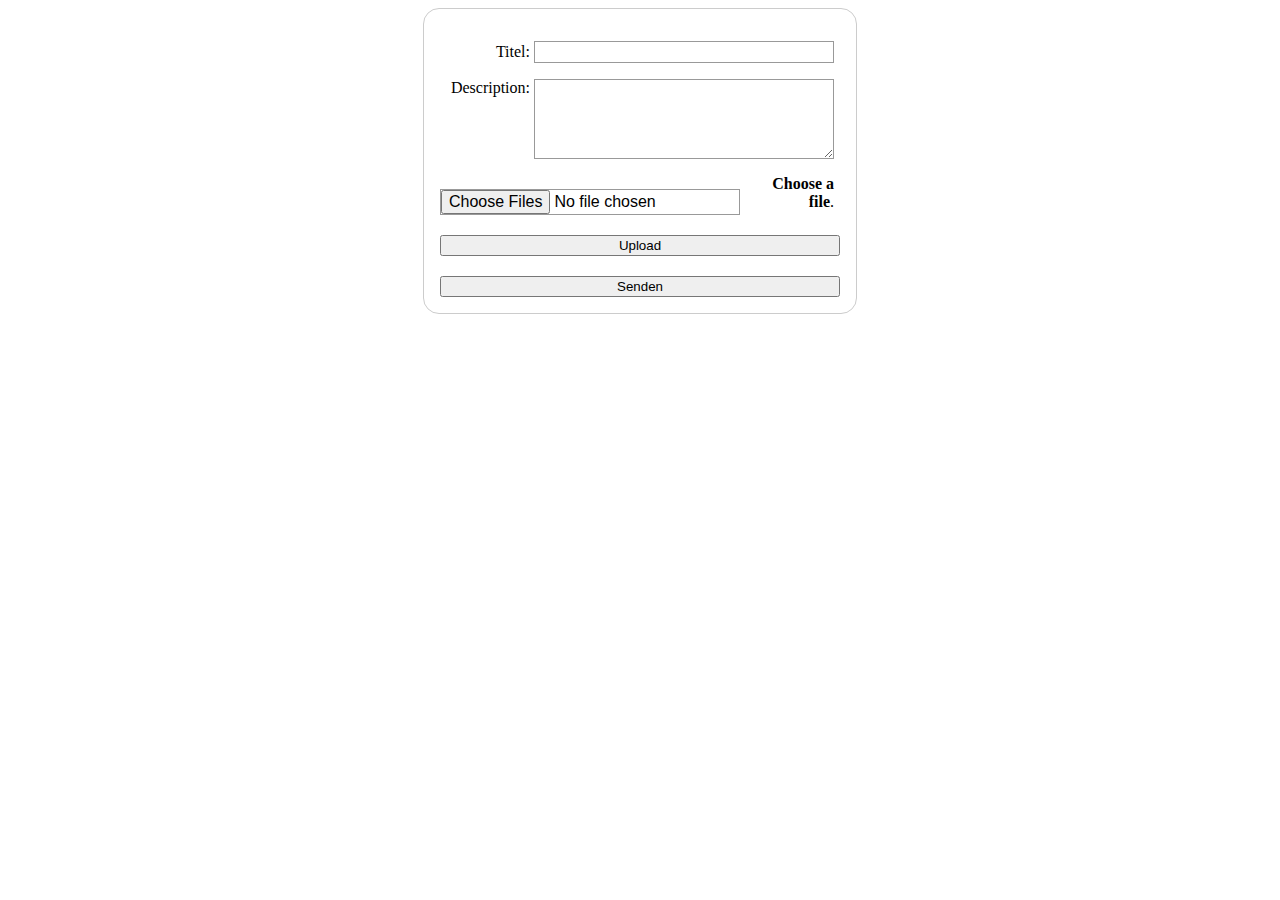
==== webseite/index.html @ 71de5696 "Beginning Website" ====
<!doctype html>

<html lang="en">
<head>
  <meta charset="utf-8">

  <title>PicHub</title>
  <meta name="description" content="PicHub">
  <meta name="author" content="SitePoint">

  <link rel="stylesheet" href="css/main.css">
</head>

<body>
  <script src="js/scripts.js"></script>
  <header></header>
  <section>
  <form method="post" action="file:///C:/Users/timon.nobelen/Desktop/webseite/postetdata.html">
	<div>
		<label for="titel">Titel:</label>
		<input id="titel" type="text">
	</div>
	<div>
        <label for="description">Description:</label>
        <textarea id="description"></textarea>
    </div>
	<div class="box__input">
		<input class="box__file" type="file" name="files[]" id="file" data-multiple-caption="{count} files selected" multiple />
		<label for="file"><strong>Choose a file</strong><span class="box__dragndrop"> or drag it here</span>.</label>
		<button class="box__button" type="submit">Upload</button>
	</div>
	<div class="box__uploading">Uploading&hellip;</div>
	<div class="box__success">Done!</div>
	<div class="box__error">Error! <span></span>.</div>
	<!-- <div> -->
		<!-- <label for="image">Image:</label> -->
		<!-- <input id="image" enctype=�multipart/form-data� type="file"></input> -->
	<!-- </div> -->
	
	<button type="submit">Senden</button>
  </form>
  </section>
</body>
</html>
---- webseite/css/main.css ----
form {
  margin: 0 auto;
  width: 400px;
  padding: 1em;
  border: 1px solid #CCC;
  border-radius: 1em;
}

form div {
  margin-top: 1em;
}

label {
  display: inline-block;
  width: 90px;
  text-align: right;
}

input, textarea {
  font: 1em sans-serif;
  width: 300px;
  box-sizing: border-box;
  border: 1px solid #999;
}

input:focus, textarea:focus {
  border-color: #000;
}

textarea {
  vertical-align: top;
  height: 5em;
}

input[type="submit"] {
  padding-left: 90px;
  margin-left: .5em;
}
button{
	width: 100%;
	margin-top: 20px;
}

/* drag and Drop */

.box__dragndrop, .box__uploading, .box__success, .box__error {
  display: none;
}
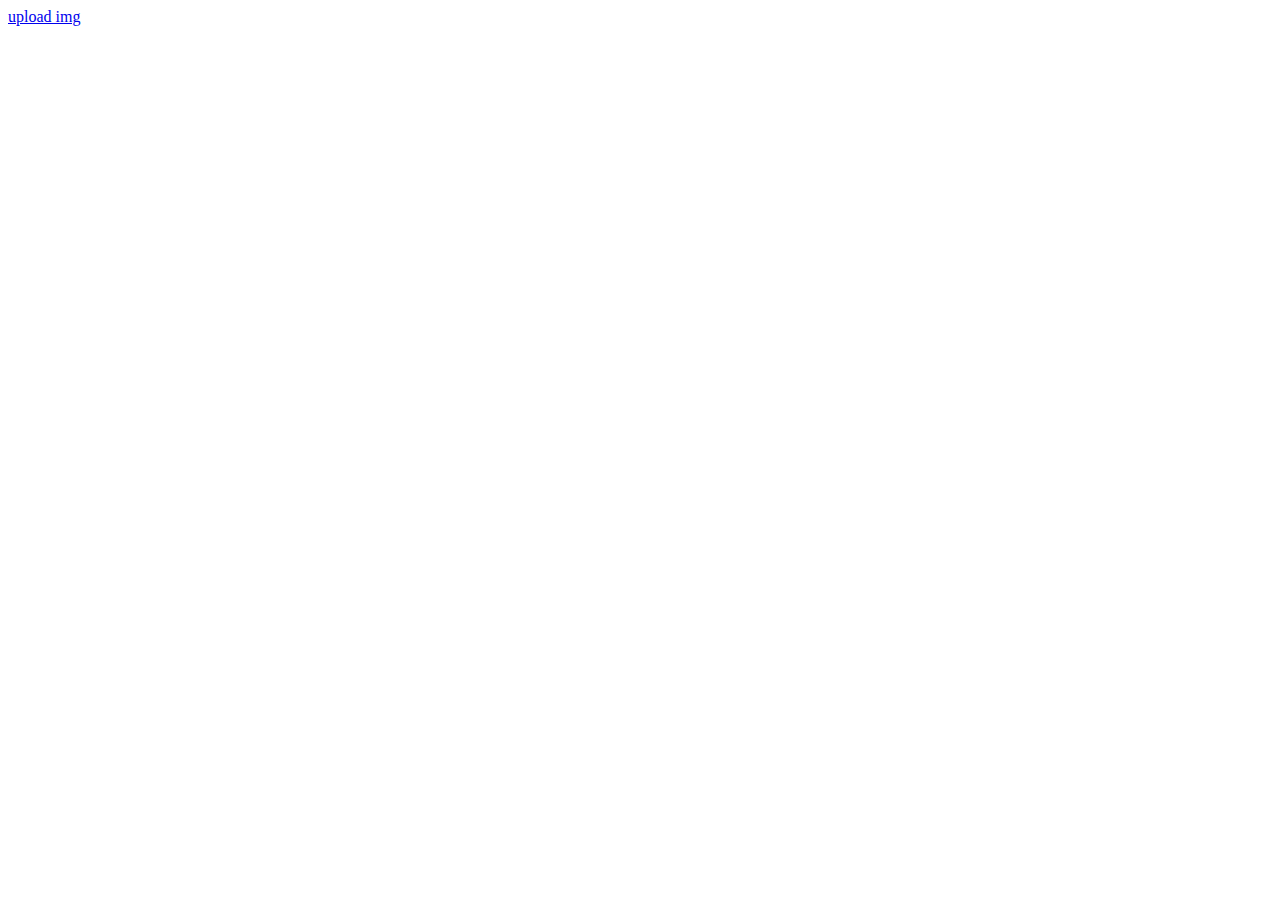
==== commit af4fd03b: "..." ====
--- a/webseite/index.html
+++ b/webseite/index.html
@@ -13,32 +13,11 @@
 
 <body>
   <script src="js/scripts.js"></script>
-  <header></header>
+  <header>
+  
+  </header>
   <section>
-  <form method="post" action="file:///C:/Users/timon.nobelen/Desktop/webseite/postetdata.html">
-	<div>
-		<label for="titel">Titel:</label>
-		<input id="titel" type="text">
-	</div>
-	<div>
-        <label for="description">Description:</label>
-        <textarea id="description"></textarea>
-    </div>
-	<div class="box__input">
-		<input class="box__file" type="file" name="files[]" id="file" data-multiple-caption="{count} files selected" multiple />
-		<label for="file"><strong>Choose a file</strong><span class="box__dragndrop"> or drag it here</span>.</label>
-		<button class="box__button" type="submit">Upload</button>
-	</div>
-	<div class="box__uploading">Uploading&hellip;</div>
-	<div class="box__success">Done!</div>
-	<div class="box__error">Error! <span></span>.</div>
-	<!-- <div> -->
-		<!-- <label for="image">Image:</label> -->
-		<!-- <input id="image" enctype=�multipart/form-data� type="file"></input> -->
-	<!-- </div> -->
-	
-	<button type="submit">Senden</button>
-  </form>
+  <a href="upload.html">upload img</a>
   </section>
 </body>
 </html>--- a/webseite/css/main.css
+++ b/webseite/css/main.css
@@ -40,9 +40,6 @@
 	width: 100%;
 	margin-top: 20px;
 }
-
-/* drag and Drop */
-
-.box__dragndrop, .box__uploading, .box__success, .box__error {
-  display: none;
+.specificUser{
+	display: none;
 }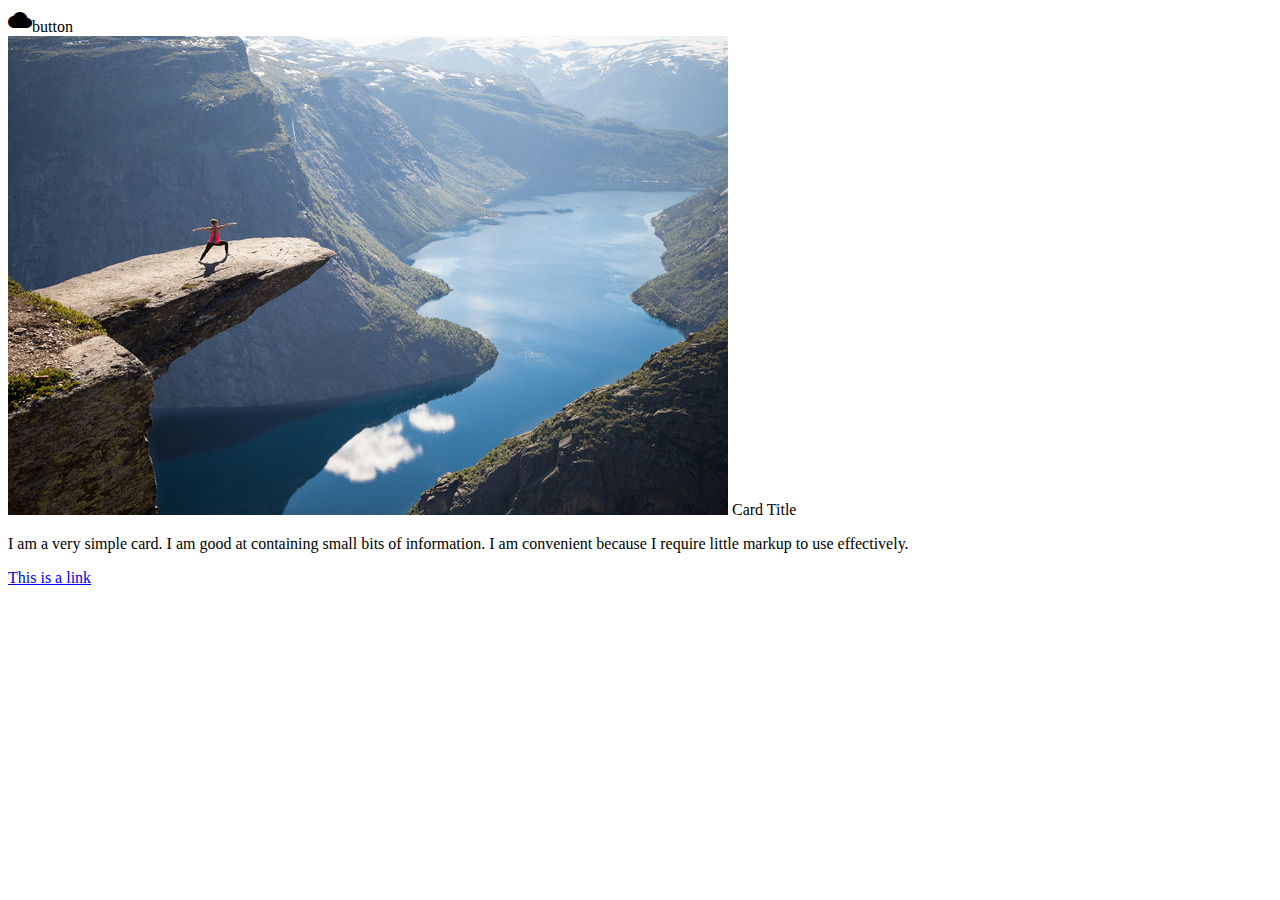
==== commit d022b0ed: "Landinpage finish" ====
--- a/webseite/index.html
+++ b/webseite/index.html
@@ -1,8 +1,13 @@
 <!doctype html>
 
 <html lang="en">
+
 <head>
   <meta charset="utf-8">
+ <!-- Materialdesigne -->
+  <link href="https://fonts.googleapis.com/icon?family=Material+Icons" rel="stylesheet">
+  <link type="text/css" rel="stylesheet" href="..//node_modules/materialize-css/dist/css/materialize.min.css" media="screen,projection" />
+  <meta name="viewport" content="width=device-width, initial-scale=1.0" />
 
   <title>PicHub</title>
   <meta name="description" content="PicHub">
@@ -14,10 +19,30 @@
 <body>
   <script src="js/scripts.js"></script>
   <header>
-  
+
   </header>
   <section>
-  <a href="upload.html">upload img</a>
+    <a class="waves-effect waves-light btn"><i class="material-icons right" href="upload.html">cloud</i>button</a>
+  </section>
+  <section>
+      <div class="row">
+          <div class="col s12 m7">
+            <div class="card">
+              <div class="card-image">
+                <img src="img/55ef245614000077002e5179.jpeg">
+                <span class="card-title">Card Title</span>
+              </div>
+              <div class="card-content">
+                <p>I am a very simple card. I am good at containing small bits of information.
+                I am convenient because I require little markup to use effectively.</p>
+              </div>
+              <div class="card-action">
+                <a href="#">This is a link</a>
+              </div>
+            </div>
+          </div>
+        </div>
   </section>
 </body>
+
 </html>--- a/webseite/css/main.css
+++ b/webseite/css/main.css
@@ -1,45 +1,7 @@
-form {
-  margin: 0 auto;
-  width: 400px;
-  padding: 1em;
-  border: 1px solid #CCC;
-  border-radius: 1em;
-}
-
-form div {
-  margin-top: 1em;
-}
-
-label {
-  display: inline-block;
-  width: 90px;
-  text-align: right;
-}
-
-input, textarea {
-  font: 1em sans-serif;
-  width: 300px;
-  box-sizing: border-box;
-  border: 1px solid #999;
-}
-
-input:focus, textarea:focus {
-  border-color: #000;
-}
-
-textarea {
-  vertical-align: top;
-  height: 5em;
-}
-
-input[type="submit"] {
-  padding-left: 90px;
-  margin-left: .5em;
-}
-button{
-	width: 100%;
-	margin-top: 20px;
-}
 .specificUser{
 	display: none;
+}
+form{
+    width: 300px;
+    height: 250px;
 }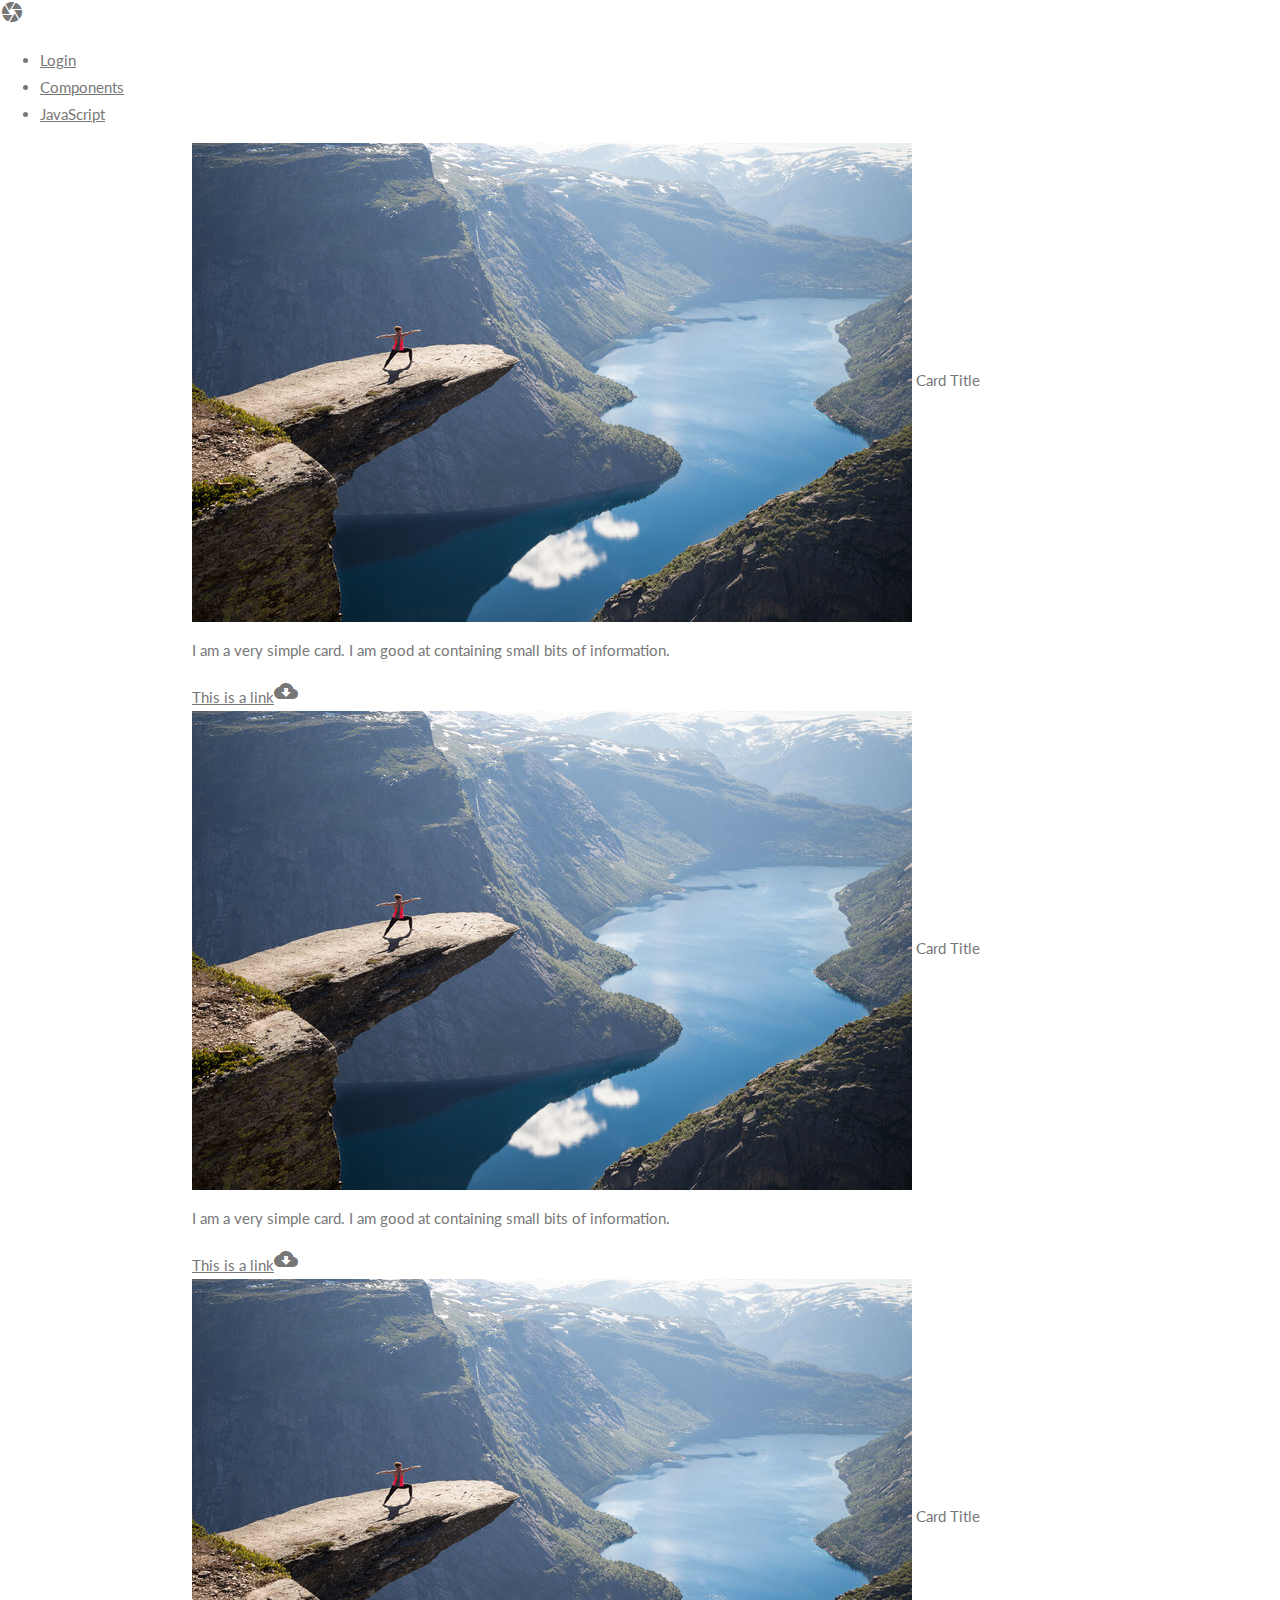
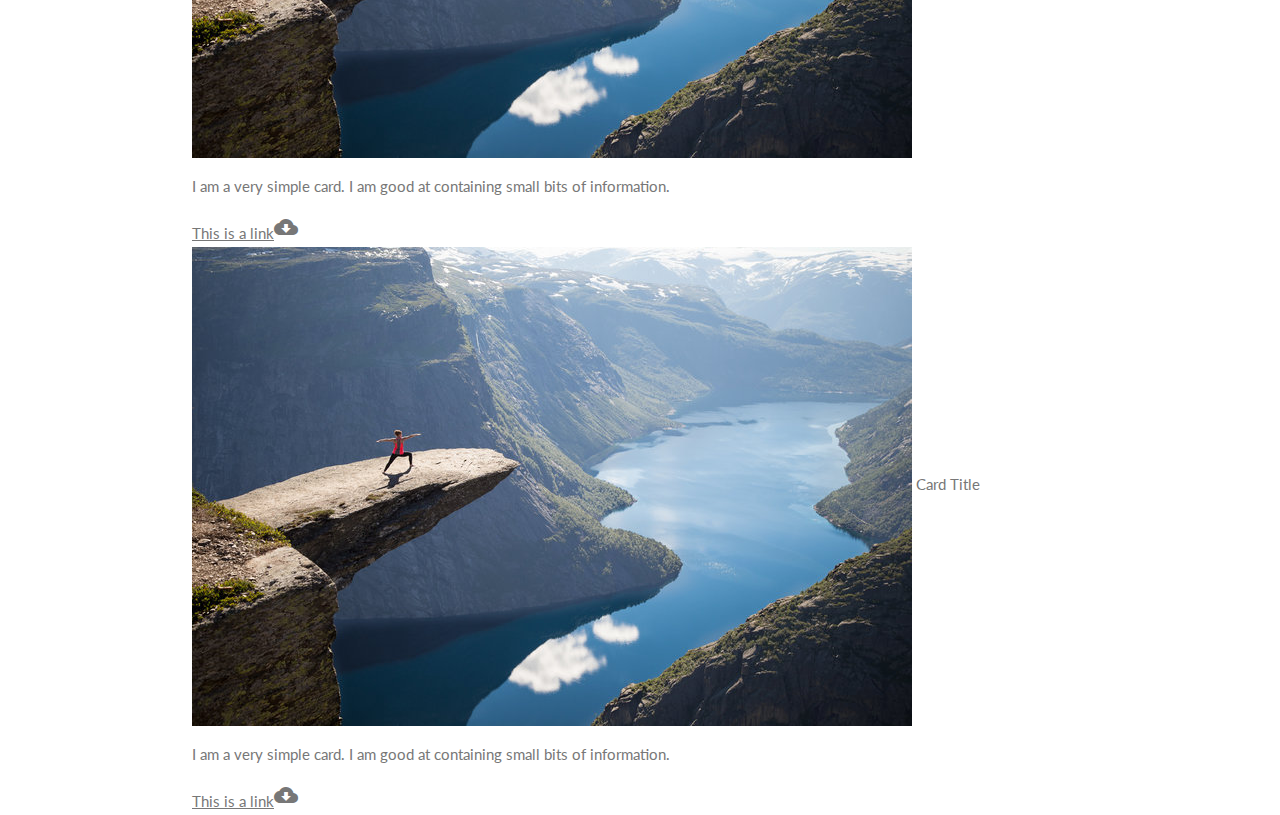
==== commit 4a4d9d28: "cards" ====
--- a/webseite/index.html
+++ b/webseite/index.html
@@ -3,45 +3,95 @@
 <html lang="en">
 
 <head>
-  <meta charset="utf-8">
- <!-- Materialdesigne -->
+  <title>PicHub</title>
+  <meta charset="UTF-8">
+  <meta name="viewport" content="width=device-width, initial-scale=1">
+  <link rel="stylesheet" href="https://www.w3schools.com/w3css/4/w3.css">
+  <link rel="stylesheet" href="https://fonts.googleapis.com/css?family=Lato">
+  <link rel="stylesheet" href="https://cdnjs.cloudflare.com/ajax/libs/font-awesome/4.7.0/css/font-awesome.min.css">
+  <link rel="stylesheet" href="css/main.css">
+
   <link href="https://fonts.googleapis.com/icon?family=Material+Icons" rel="stylesheet">
-  <link type="text/css" rel="stylesheet" href="..//node_modules/materialize-css/dist/css/materialize.min.css" media="screen,projection" />
+  <link type="text/css" rel="stylesheet" href="..//node_modules/materialize-css/dist/css/materialize.min.css" media="screen,projection"
+  />
   <meta name="viewport" content="width=device-width, initial-scale=1.0" />
-
-  <title>PicHub</title>
-  <meta name="description" content="PicHub">
-  <meta name="author" content="SitePoint">
-
-  <link rel="stylesheet" href="css/main.css">
 </head>
 
-<body>
-  <script src="js/scripts.js"></script>
+<body class="grey lighten-2">
   <header>
-
+    <nav>
+      <div class="nav-wrapper grey darken-2">
+        <a href="#" class="brand-logo"><i class="material-icons">camera</i></a>
+        <ul id="nav-mobile" class="right hide-on-med-and-down">
+          <li><a href="sass.html">Login</a></li>
+          <li><a href="badges.html">Components</a></li>
+          <li><a href="collapsible.html">JavaScript</a></li>
+        </ul>
+      </div>
+    </nav>
   </header>
-  <section>
+  <!-- <section>
     <a class="waves-effect waves-light btn"><i class="material-icons right" href="upload.html">cloud</i>button</a>
-  </section>
-  <section>
-      <div class="row">
-          <div class="col s12 m7">
-            <div class="card">
-              <div class="card-image">
-                <img src="img/55ef245614000077002e5179.jpeg">
-                <span class="card-title">Card Title</span>
-              </div>
-              <div class="card-content">
-                <p>I am a very simple card. I am good at containing small bits of information.
-                I am convenient because I require little markup to use effectively.</p>
-              </div>
-              <div class="card-action">
-                <a href="#">This is a link</a>
-              </div>
+  </section> -->
+  <section class="CardSection">
+    <div class="row">
+      <div class="col s3">
+        <div class="card">
+          <div class="card-image">
+            <img src="img/55ef245614000077002e5179.jpeg">
+            <span class="card-title">Card Title</span>
+          </div>
+          <div class="card-content">
+            <p>I am a very simple card. I am good at containing small bits of information.</p>
+          </div>
+          <div class="card-action">
+            <a href="#">This is a link</a><i class="material-icons right">cloud_download</i>
+          </div>
+        </div>
+      </div>
+      <div class="col s3">
+        <div class="card">
+          <div class="card-image">
+            <img src="img/55ef245614000077002e5179.jpeg">
+            <span class="card-title">Card Title</span>
+          </div>
+          <div class="card-content">
+            <p>I am a very simple card. I am good at containing small bits of information. </p>
+          </div>
+          <div class="card-action">
+            <a href="#">This is a link</a><i class="material-icons right">cloud_download</i>
+          </div>
+        </div>
+      </div>
+      <div class="col s3">
+        <div class="card">
+          <div class="card-image">
+            <img src="img/55ef245614000077002e5179.jpeg">
+            <span class="card-title">Card Title</span>
+          </div>
+          <div class="card-content">
+            <p>I am a very simple card. I am good at containing small bits of information.</p>
+          </div>
+          <div class="card-action">
+            <a href="#">This is a link</a><i class="material-icons right">cloud_download</i>
+          </div>
+        </div>
+      </div>
+      <div class="col s3">
+          <div class="card">
+            <div class="card-image">
+              <img src="img/55ef245614000077002e5179.jpeg">
+              <span class="card-title">Card Title</span>
+            </div>
+            <div class="card-content">
+              <p>I am a very simple card. I am good at containing small bits of information.</p>
+            </div>
+            <div class="card-action">
+              <a href="#">This is a link</a><i class="material-icons right">cloud_download</i>
             </div>
           </div>
         </div>
+    </div>
   </section>
 </body>
 
--- a/webseite/css/main.css
+++ b/webseite/css/main.css
@@ -1,7 +1,41 @@
 .specificUser{
 	display: none;
 }
+.CardSection{
+	width: 70vw;
+	margin: 0 auto;
+}
+body,h1,h2,h3,h4,h5,h6 {font-family: "Lato", sans-serif;}
+body, html {
+    height: 100%;
+    color: #777;
+    line-height: 1.8;
+}
+
+/* Create a Parallax Effect */
+.bgimg-1, .bgimg-2, .bgimg-3 {
+    background-attachment: fixed;
+    background-position: center;
+    background-repeat: no-repeat;
+    background-size: cover;
+}
+
+/* First image (Logo. Full height) */
+.bgimg-1 {
+    background-image: url('../img/Landingpage.jpg');
+    min-height: 100%;
+}
+
+.w3-wide {letter-spacing: 10px;}
+.w3-hover-opacity {cursor: pointer;}
+
+/* Turn off parallax scrolling for tablets and phones */
+@media only screen and (max-device-width: 1024px) {
+    .bgimg-1, .bgimg-2, .bgimg-3 {
+        background-attachment: scroll;
+    }
+}
 form{
-    width: 300px;
-    height: 250px;
+    width: 250px;
+    height: 200px;
 }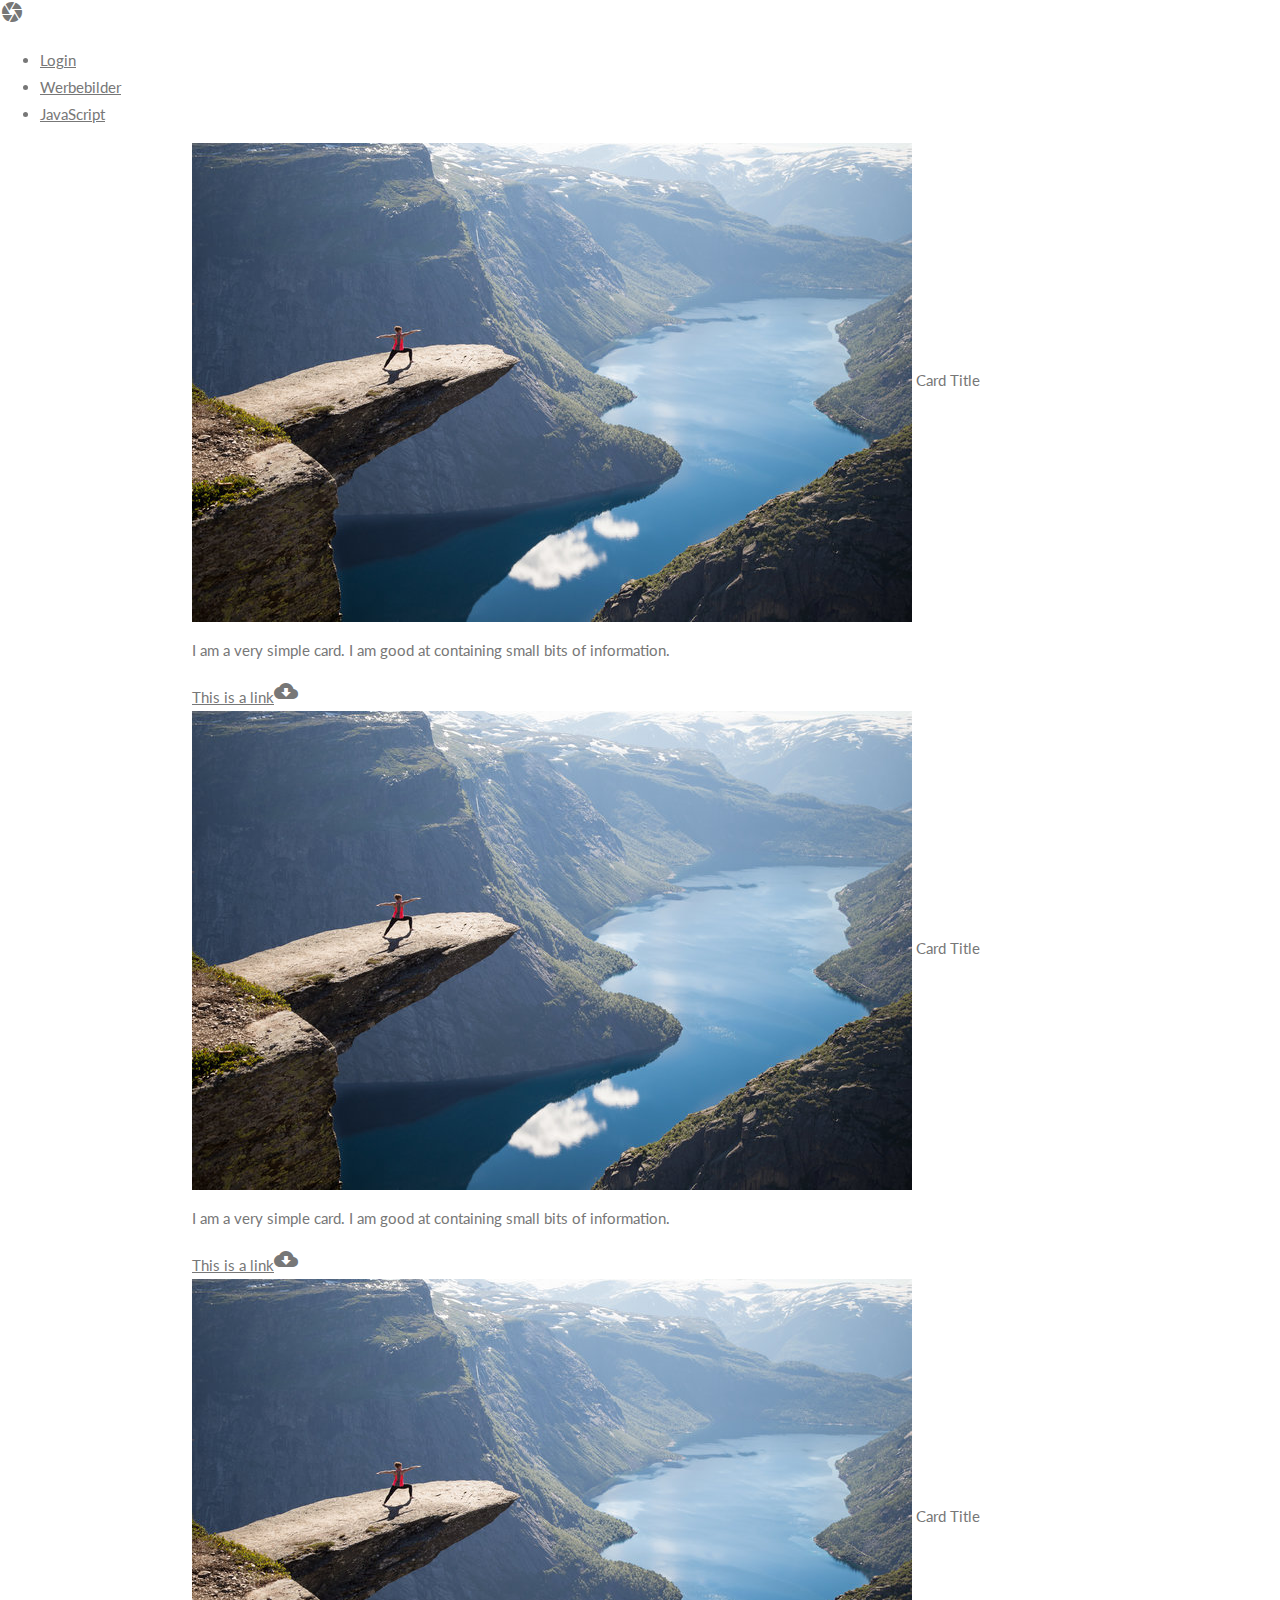
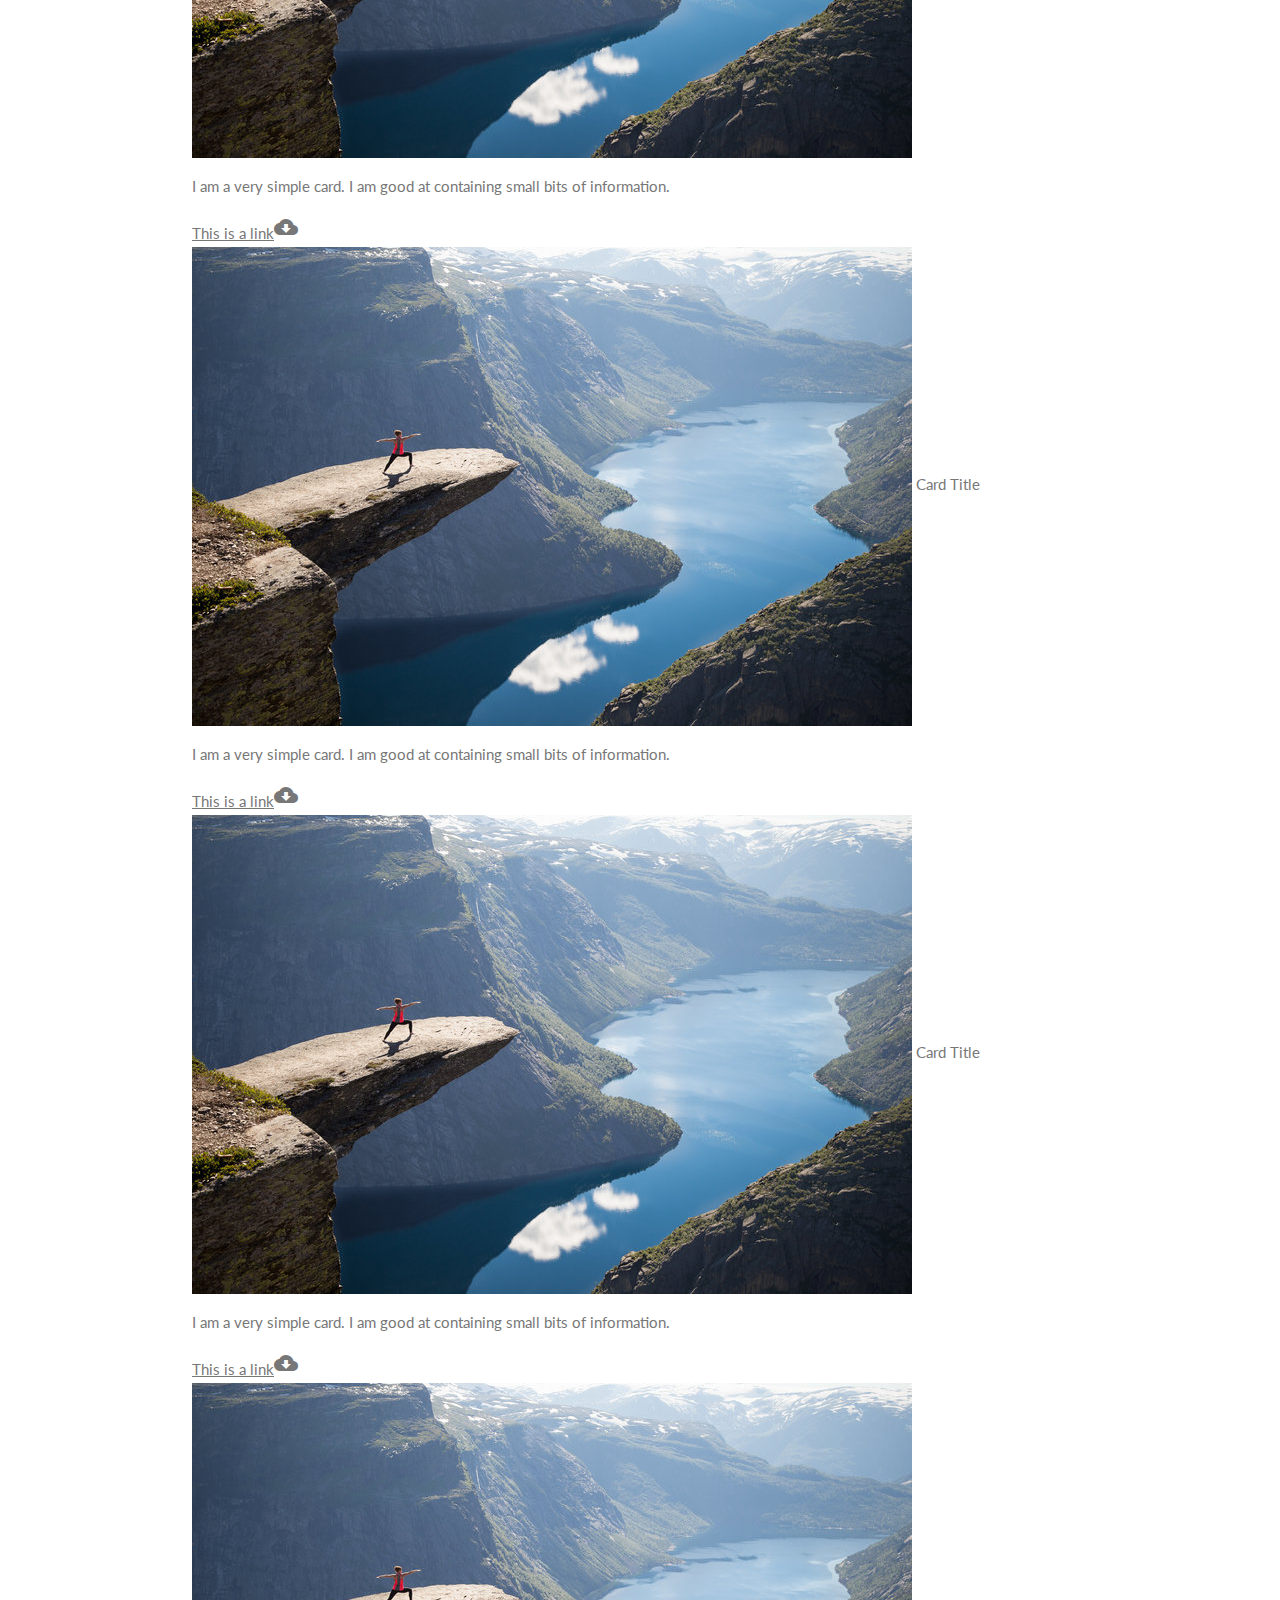
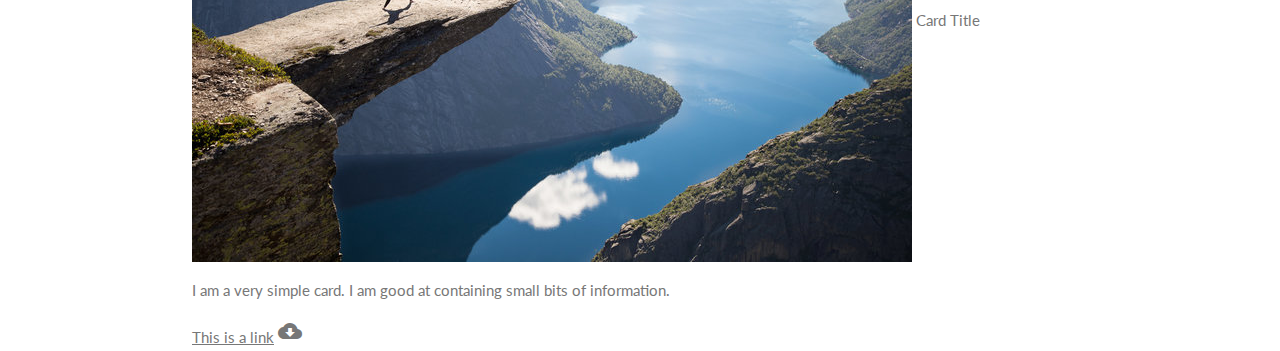
==== commit 0ef1f97d: "a" ====
--- a/webseite/index.html
+++ b/webseite/index.html
@@ -23,8 +23,8 @@
       <div class="nav-wrapper grey darken-2">
         <a href="#" class="brand-logo"><i class="material-icons">camera</i></a>
         <ul id="nav-mobile" class="right hide-on-med-and-down">
-          <li><a href="sass.html">Login</a></li>
-          <li><a href="badges.html">Components</a></li>
+          <li><a href="login.html">Login</a></li>
+          <li><a href="badges.html">Werbebilder</a></li>
           <li><a href="collapsible.html">JavaScript</a></li>
         </ul>
       </div>
@@ -78,6 +78,34 @@
         </div>
       </div>
       <div class="col s3">
+        <div class="card">
+          <div class="card-image">
+            <img src="img/55ef245614000077002e5179.jpeg">
+            <span class="card-title">Card Title</span>
+          </div>
+          <div class="card-content">
+            <p>I am a very simple card. I am good at containing small bits of information.</p>
+          </div>
+          <div class="card-action">
+            <a href="#">This is a link</a><i class="material-icons right">cloud_download</i>
+          </div>
+        </div>
+      </div>
+      <div class="col s3">
+        <div class="card">
+          <div class="card-image">
+            <img src="img/55ef245614000077002e5179.jpeg">
+            <span class="card-title">Card Title</span>
+          </div>
+          <div class="card-content">
+            <p>I am a very simple card. I am good at containing small bits of information.</p>
+          </div>
+          <div class="card-action">
+            <a href="#">This is a link</a><i href="index.html" class="material-icons right">cloud_download</i>
+          </div>
+        </div>
+      </div>
+      <div class="col s3">
           <div class="card">
             <div class="card-image">
               <img src="img/55ef245614000077002e5179.jpeg">
@@ -87,7 +115,8 @@
               <p>I am a very simple card. I am good at containing small bits of information.</p>
             </div>
             <div class="card-action">
-              <a href="#">This is a link</a><i class="material-icons right">cloud_download</i>
+              <a href="#">This is a link</a>
+              <a><i class="material-icons right">cloud_download</i>
             </div>
           </div>
         </div>
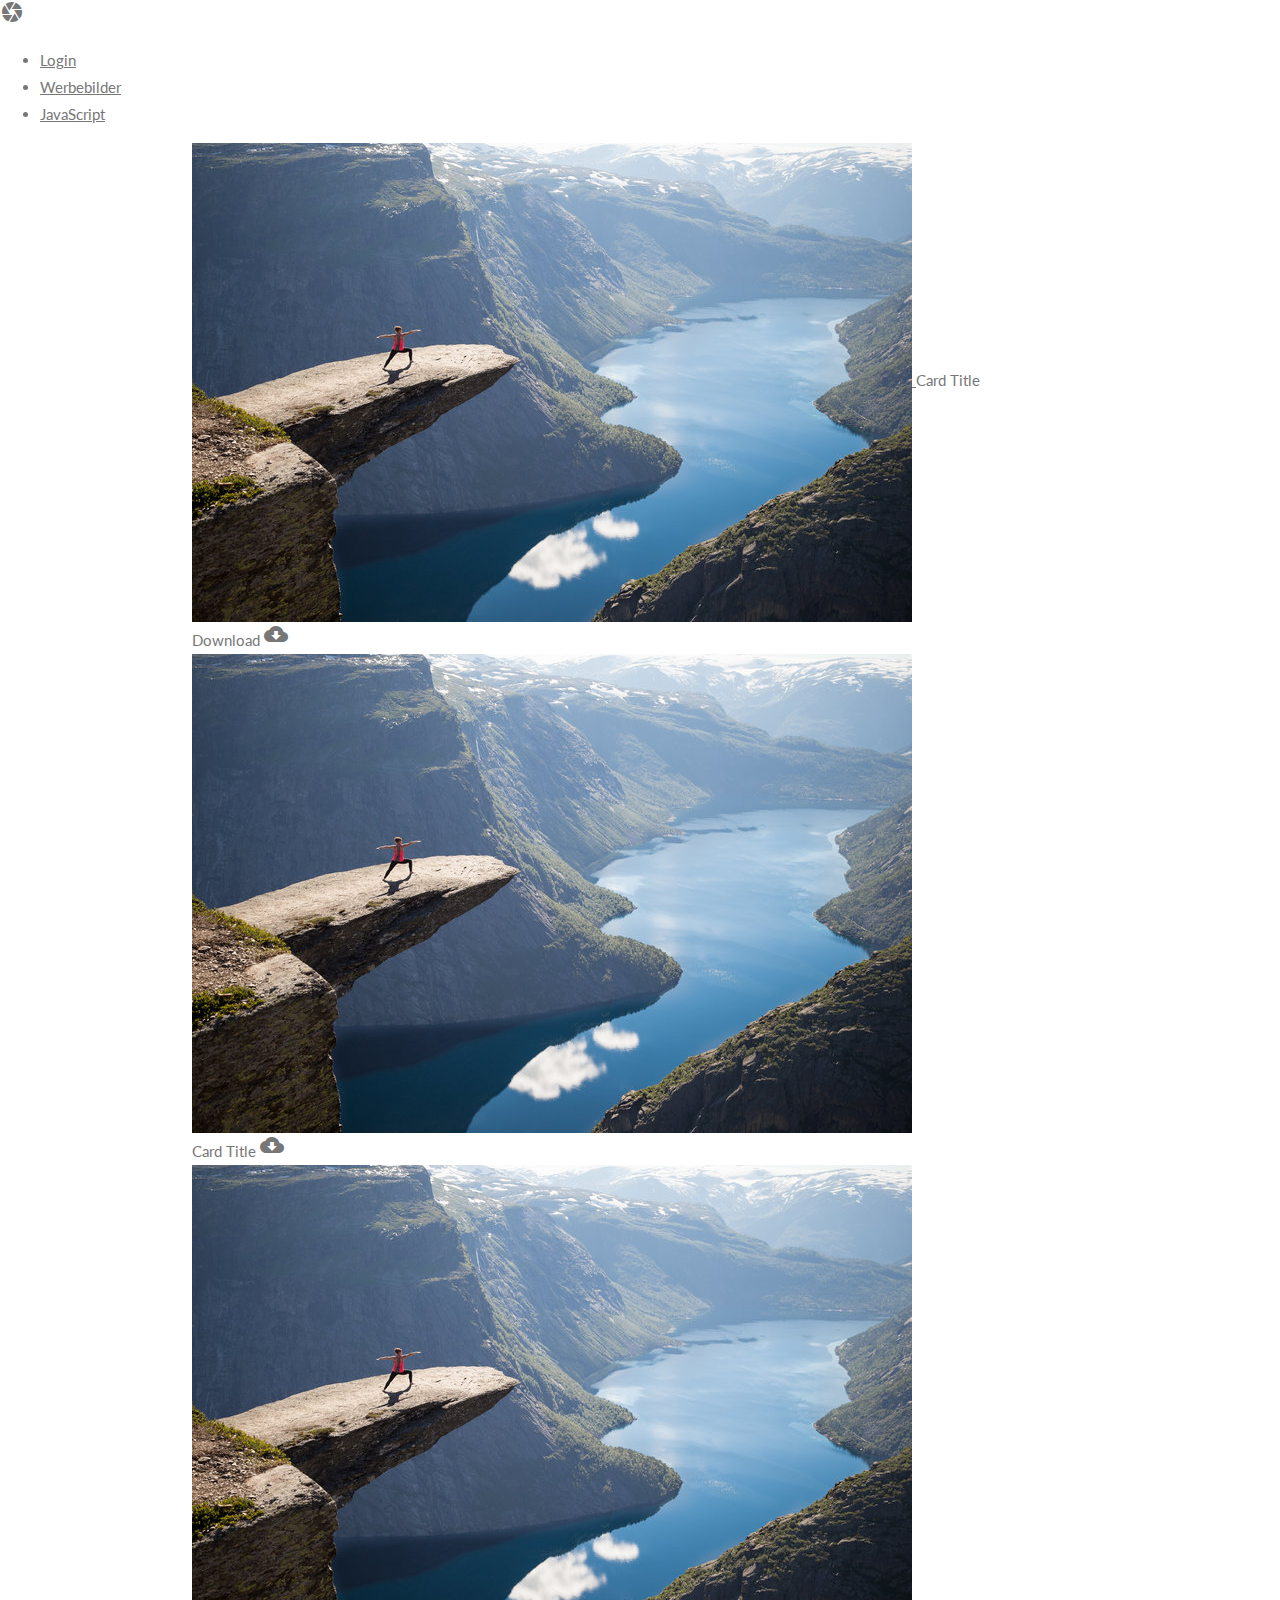
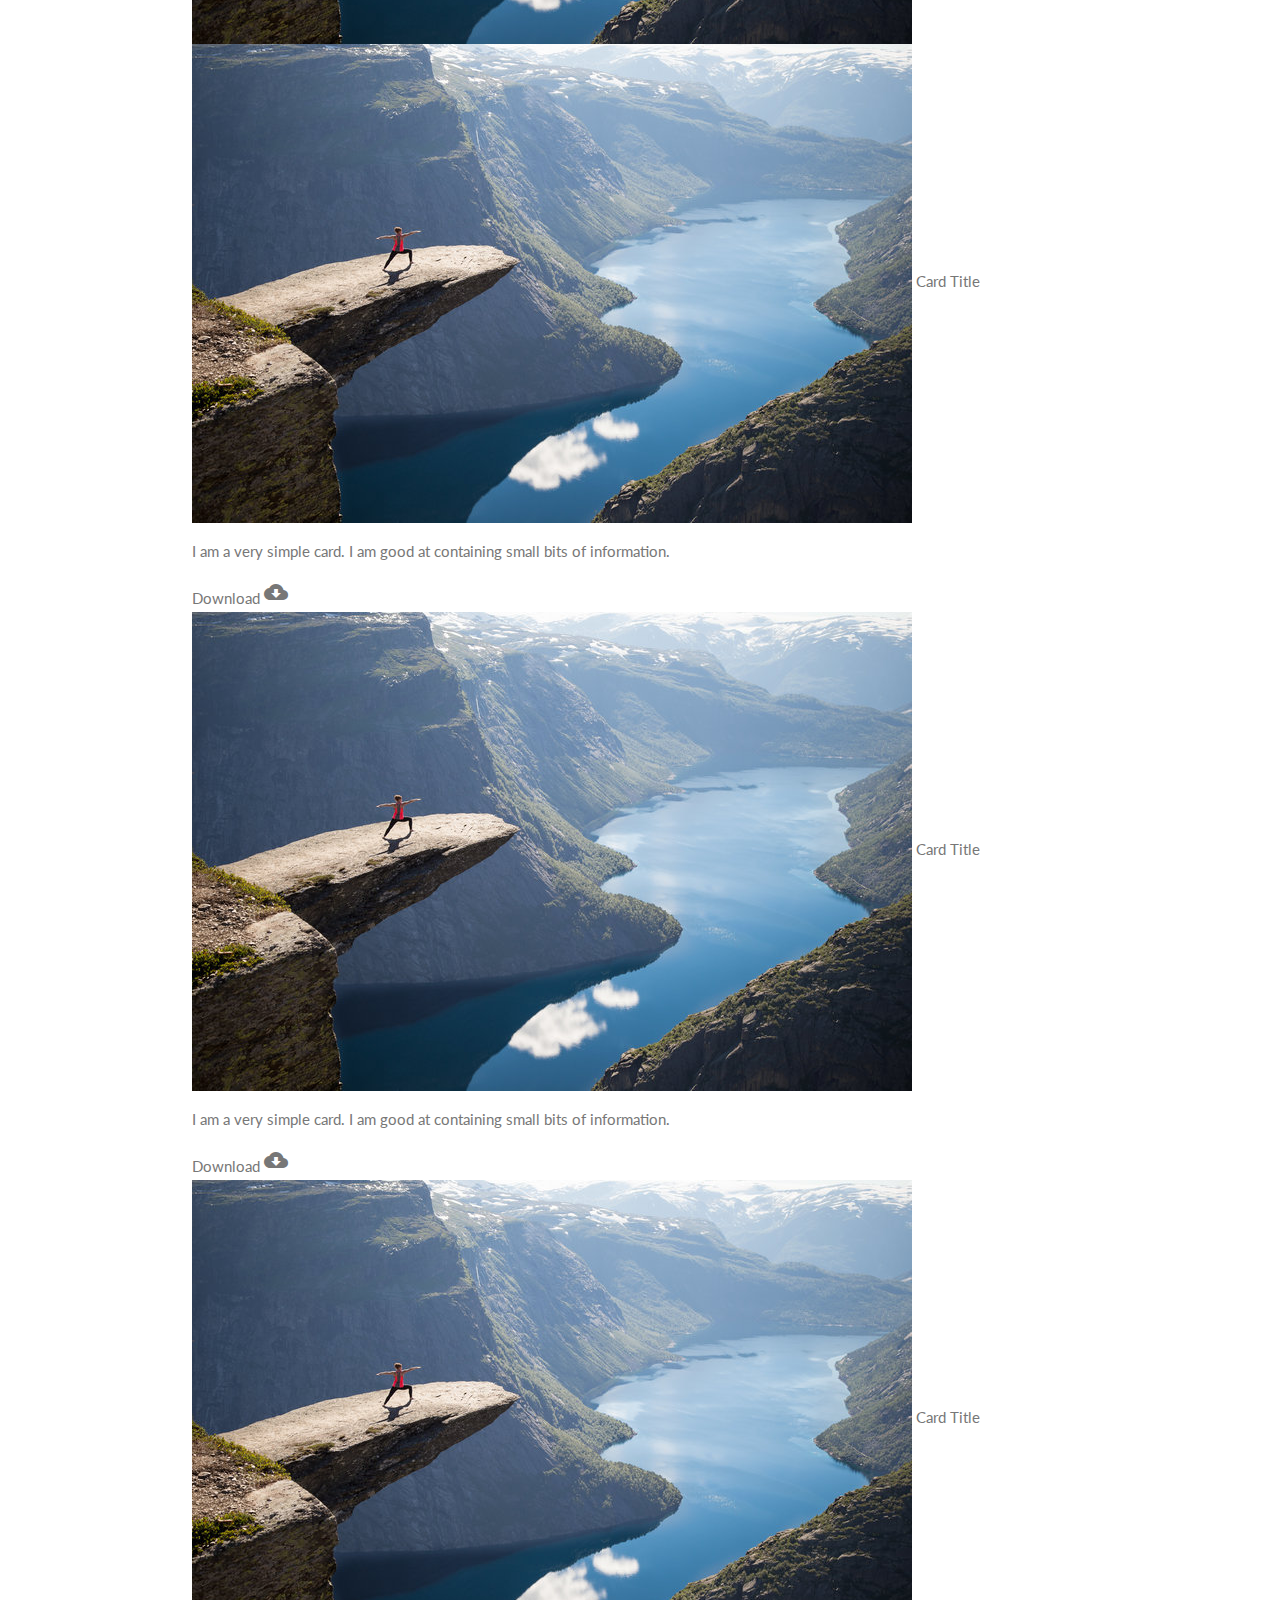
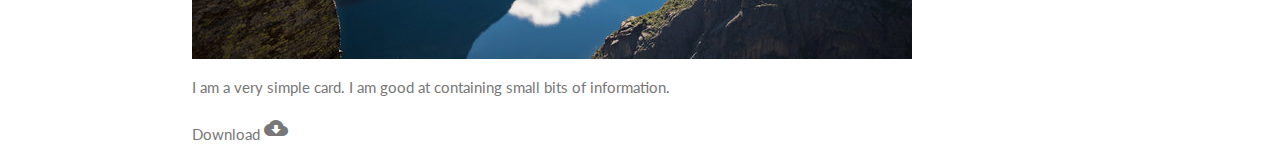
==== commit e438c5ea: "asdfa" ====
--- a/webseite/index.html
+++ b/webseite/index.html
@@ -12,7 +12,7 @@
   <link rel="stylesheet" href="css/main.css">
 
   <link href="https://fonts.googleapis.com/icon?family=Material+Icons" rel="stylesheet">
-  <link type="text/css" rel="stylesheet" href="..//node_modules/materialize-css/dist/css/materialize.min.css" media="screen,projection"
+  <link type="text/css" rel="stylesheet" href="../node_modules/materialize-css/dist/css/materialize.min.css" media="screen,projection"
   />
   <meta name="viewport" content="width=device-width, initial-scale=1.0" />
 </head>
@@ -21,31 +21,40 @@
   <header>
     <nav>
       <div class="nav-wrapper grey darken-2">
-        <a href="#" class="brand-logo"><i class="material-icons">camera</i></a>
+        <a href="#" class="brand-logo">
+          <i class="material-icons">camera</i>
+        </a>
         <ul id="nav-mobile" class="right hide-on-med-and-down">
-          <li><a href="login.html">Login</a></li>
-          <li><a href="badges.html">Werbebilder</a></li>
-          <li><a href="collapsible.html">JavaScript</a></li>
+          <li>
+            <a href="landing.html">Login</a>
+          </li>
+          <li>
+            <a href="badges.html">Werbebilder</a>
+          </li>
+          <li>
+            <a href="collapsible.html">JavaScript</a>
+          </li>
         </ul>
       </div>
     </nav>
   </header>
-  <!-- <section>
+<!--<section>
     <a class="waves-effect waves-light btn"><i class="material-icons right" href="upload.html">cloud</i>button</a>
   </section> -->
-  <section class="CardSection">
+<section class="CardSection">
     <div class="row">
       <div class="col s3">
         <div class="card">
           <div class="card-image">
-            <img src="img/55ef245614000077002e5179.jpeg">
+            <a href="img/55ef245614000077002e5179.jpeg">
+              <img src="img/55ef245614000077002e5179.jpeg">
+            </a>
             <span class="card-title">Card Title</span>
           </div>
-          <div class="card-content">
-            <p>I am a very simple card. I am good at containing small bits of information.</p>
-          </div>
           <div class="card-action">
-            <a href="#">This is a link</a><i class="material-icons right">cloud_download</i>
+            <a>Download
+              <i class="material-icons right">cloud_download</i>
+            </a>
           </div>
         </div>
       </div>
@@ -53,13 +62,26 @@
         <div class="card">
           <div class="card-image">
             <img src="img/55ef245614000077002e5179.jpeg">
-            <span class="card-title">Card Title</span>
-          </div>
-          <div class="card-content">
-            <p>I am a very simple card. I am good at containing small bits of information. </p>
+
           </div>
           <div class="card-action">
-            <a href="#">This is a link</a><i class="material-icons right">cloud_download</i>
+            <span>Card Title</span>
+            <a>
+              <i class="material-icons right">cloud_download</i>
+            </a>
+          </div>
+        </div>
+      </div>
+      <div class="col s3">
+        <div class="card">
+          <div class="card-image">
+            <img src="img/55ef245614000077002e5179.jpeg">
+            <div class="hover card-hover">
+                <span>Card Title</span>
+                <a>
+                  <i class="material-icons">cloud_download</i>
+                </a>
+            </div>
           </div>
         </div>
       </div>
@@ -73,7 +95,9 @@
             <p>I am a very simple card. I am good at containing small bits of information.</p>
           </div>
           <div class="card-action">
-            <a href="#">This is a link</a><i class="material-icons right">cloud_download</i>
+            <a>Download
+              <i class="material-icons right">cloud_download</i>
+            </a>
           </div>
         </div>
       </div>
@@ -87,7 +111,9 @@
             <p>I am a very simple card. I am good at containing small bits of information.</p>
           </div>
           <div class="card-action">
-            <a href="#">This is a link</a><i class="material-icons right">cloud_download</i>
+            <a>Download
+              <i class="material-icons right">cloud_download</i>
+            </a>
           </div>
         </div>
       </div>
@@ -101,25 +127,12 @@
             <p>I am a very simple card. I am good at containing small bits of information.</p>
           </div>
           <div class="card-action">
-            <a href="#">This is a link</a><i href="index.html" class="material-icons right">cloud_download</i>
+            <a>Download
+              <i class="material-icons right">cloud_download</i>
+            </a>
           </div>
         </div>
       </div>
-      <div class="col s3">
-          <div class="card">
-            <div class="card-image">
-              <img src="img/55ef245614000077002e5179.jpeg">
-              <span class="card-title">Card Title</span>
-            </div>
-            <div class="card-content">
-              <p>I am a very simple card. I am good at containing small bits of information.</p>
-            </div>
-            <div class="card-action">
-              <a href="#">This is a link</a>
-              <a><i class="material-icons right">cloud_download</i>
-            </div>
-          </div>
-        </div>
     </div>
   </section>
 </body>
--- a/webseite/css/main.css
+++ b/webseite/css/main.css
@@ -38,4 +38,20 @@
 form{
     width: 250px;
     height: 200px;
-}+ }
+.hover{
+    display: none;
+    position: absolute;
+    bottom: 10px;
+    }
+.card:hover .hover{
+    display: block;
+}
+.card .card-image .card-hover {
+    color: #fff;
+    position: absolute;
+    bottom: 0;
+    left: 0;
+    max-width: 100%;
+    padding: 10px;
+  }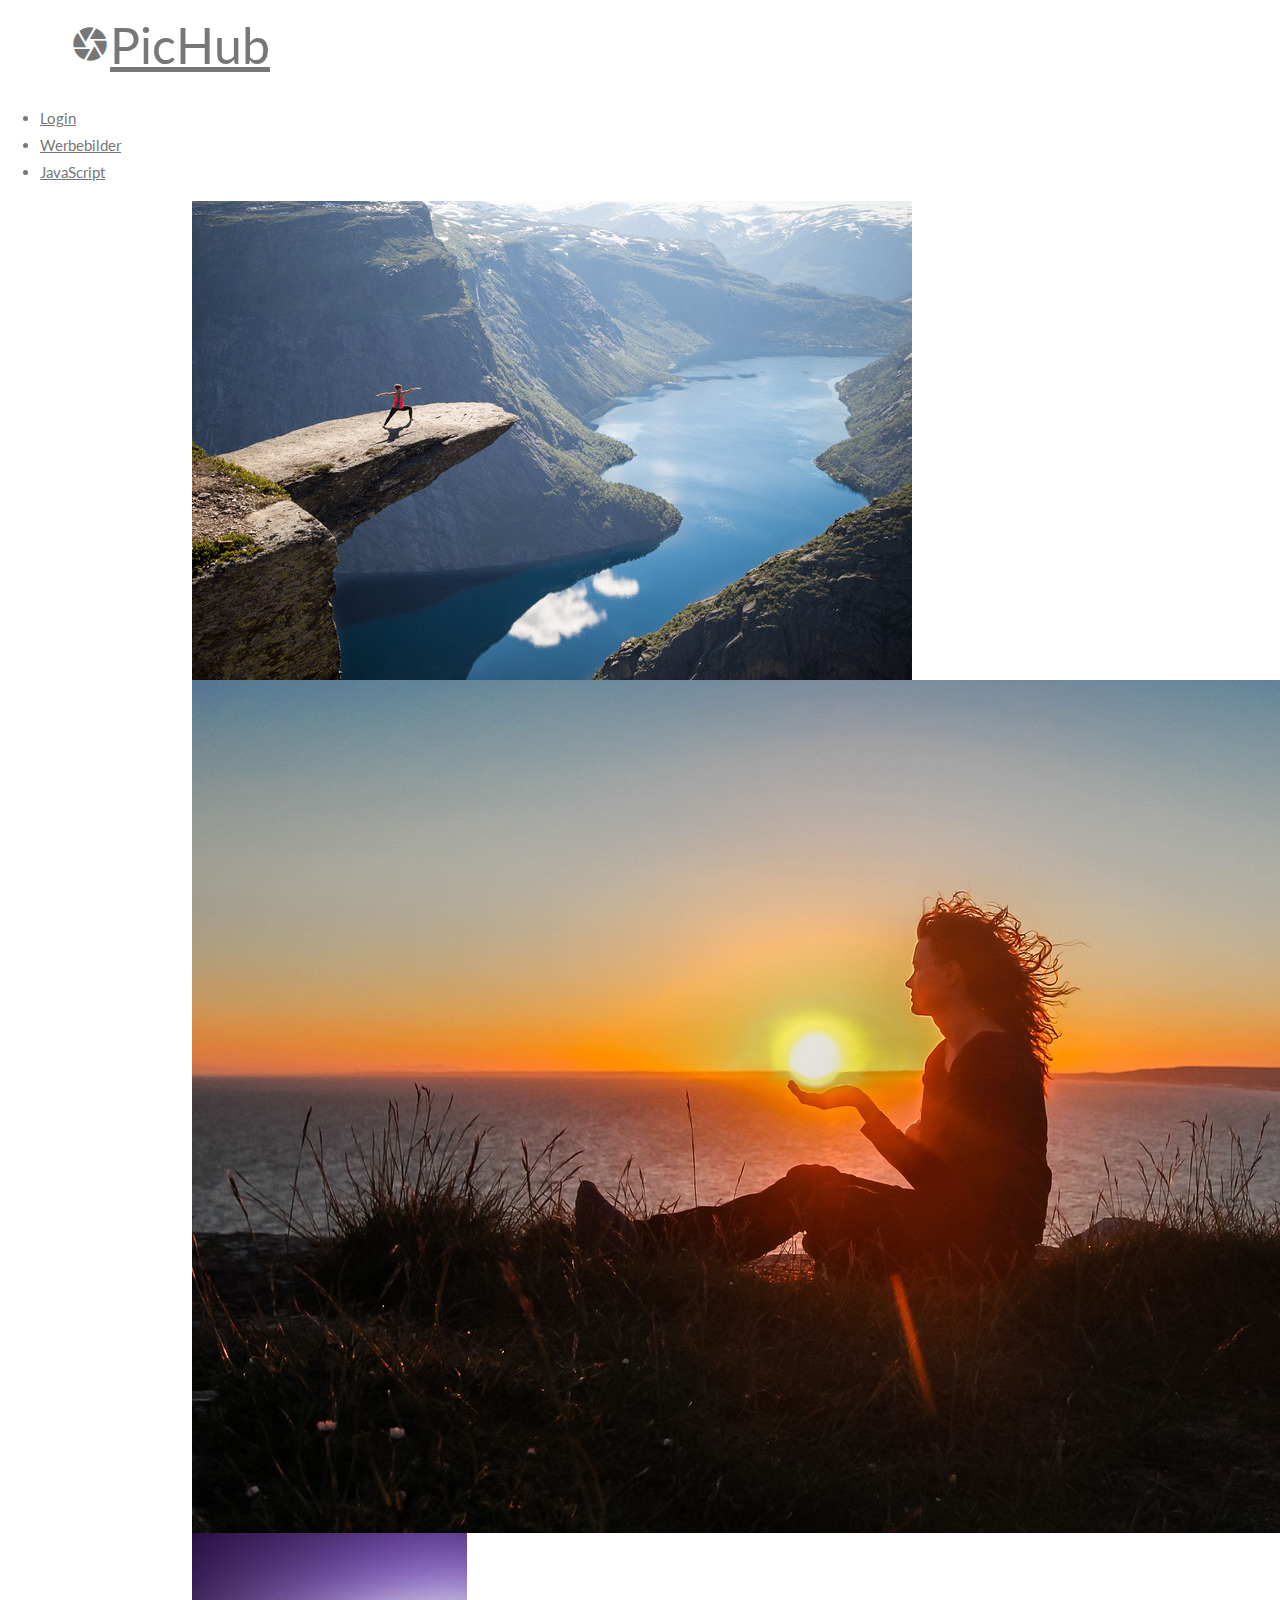
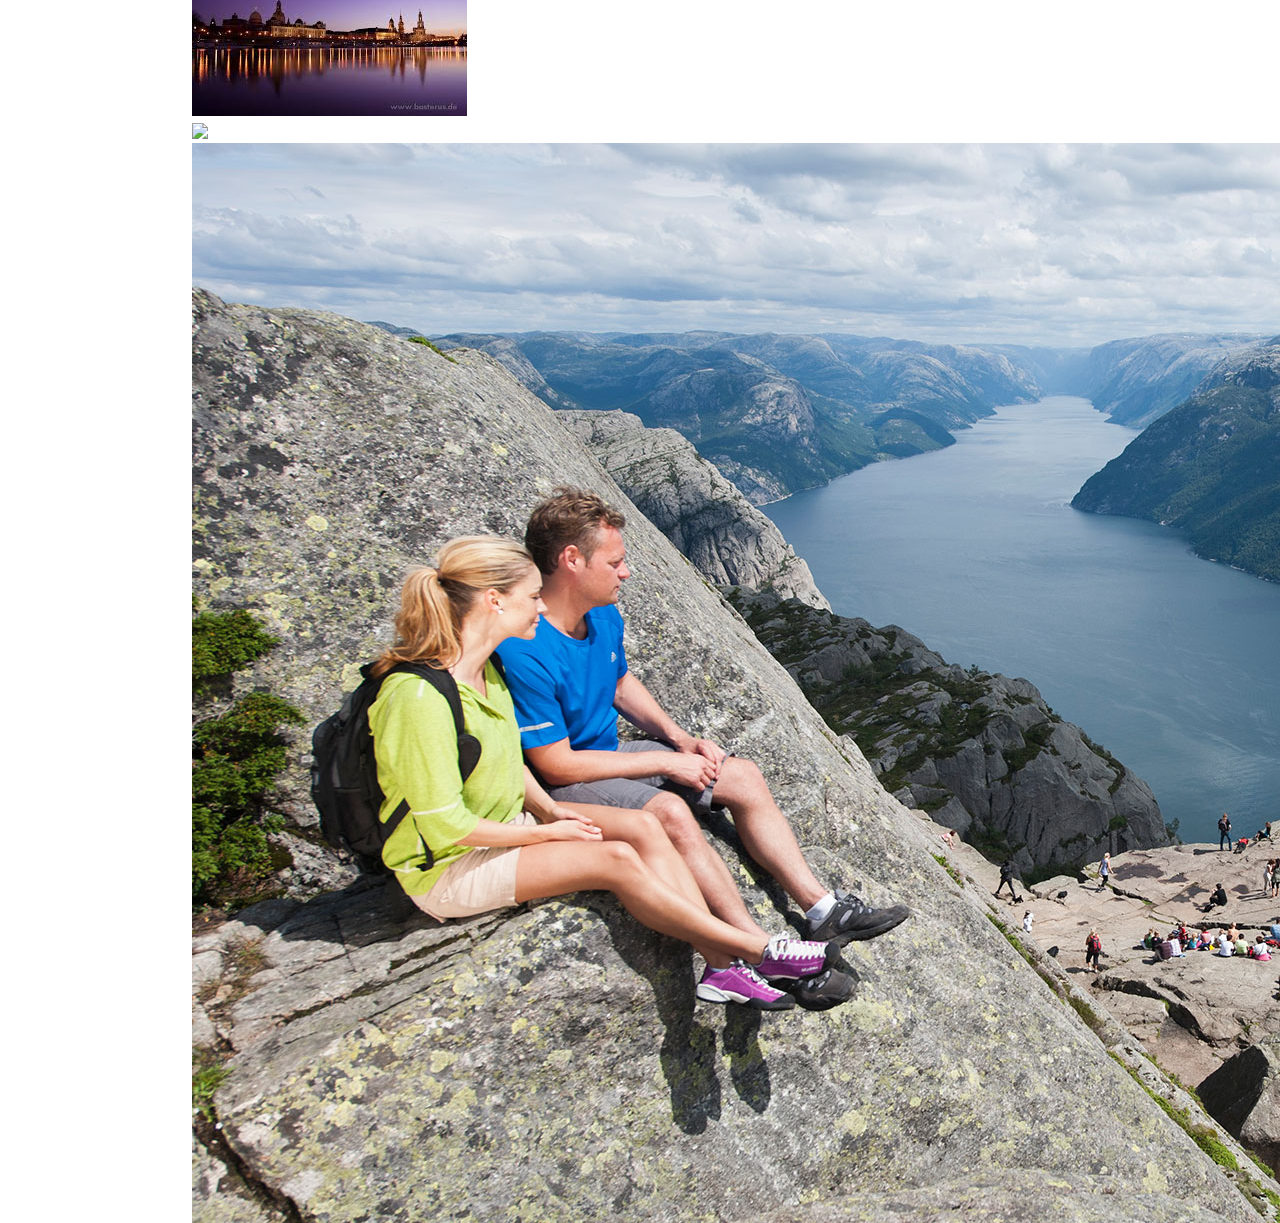
==== commit 1adbfd8f: "puah" ====
--- a/webseite/index.html
+++ b/webseite/index.html
@@ -21,9 +21,10 @@
   <header>
     <nav>
       <div class="nav-wrapper grey darken-2">
-        <a href="#" class="brand-logo">
-          <i class="material-icons">camera</i>
+        <a href="#">
+            <a href="index.html" class="brand-font"><i class="material-icons brand-logo">camera</i>PicHub</a>
         </a>
+        
         <ul id="nav-mobile" class="right hide-on-med-and-down">
           <li>
             <a href="landing.html">Login</a>
@@ -38,12 +39,12 @@
       </div>
     </nav>
   </header>
-<!--<section>
+  <!--<section>
     <a class="waves-effect waves-light btn"><i class="material-icons right" href="upload.html">cloud</i>button</a>
   </section> -->
-<section class="CardSection">
+  <section class="CardSection">
     <div class="row">
-      <div class="col s3">
+      <!-- <div class="col s4">
         <div class="card">
           <div class="card-image">
             <a href="img/55ef245614000077002e5179.jpeg">
@@ -58,11 +59,10 @@
           </div>
         </div>
       </div>
-      <div class="col s3">
+      <div class="col s4">
         <div class="card">
           <div class="card-image">
             <img src="img/55ef245614000077002e5179.jpeg">
-
           </div>
           <div class="card-action">
             <span>Card Title</span>
@@ -72,20 +72,7 @@
           </div>
         </div>
       </div>
-      <div class="col s3">
-        <div class="card">
-          <div class="card-image">
-            <img src="img/55ef245614000077002e5179.jpeg">
-            <div class="hover card-hover">
-                <span>Card Title</span>
-                <a>
-                  <i class="material-icons">cloud_download</i>
-                </a>
-            </div>
-          </div>
-        </div>
-      </div>
-      <div class="col s3">
+      <div class="col s4">
         <div class="card">
           <div class="card-image">
             <img src="img/55ef245614000077002e5179.jpeg">
@@ -100,41 +87,79 @@
             </a>
           </div>
         </div>
-      </div>
-      <div class="col s3">
+      </div> -->
+      <div class="col s4">
         <div class="card">
           <div class="card-image">
-            <img src="img/55ef245614000077002e5179.jpeg">
-            <span class="card-title">Card Title</span>
-          </div>
-          <div class="card-content">
-            <p>I am a very simple card. I am good at containing small bits of information.</p>
-          </div>
-          <div class="card-action">
-            <a>Download
-              <i class="material-icons right">cloud_download</i>
-            </a>
+            <img src="img/Download15.jpeg">
+            <div class="hover card-hover">
+              <span class="card-title">Card Title</span>
+              <a class="card-icon-title" href="www.goggle.com">
+                <i class="material-icons icon-left">cloud_download</i>
+              </a>
+            </div>
           </div>
         </div>
       </div>
-      <div class="col s3">
-        <div class="card">
-          <div class="card-image">
-            <img src="img/55ef245614000077002e5179.jpeg">
-            <span class="card-title">Card Title</span>
-          </div>
-          <div class="card-content">
-            <p>I am a very simple card. I am good at containing small bits of information.</p>
-          </div>
-          <div class="card-action">
-            <a>Download
-              <i class="material-icons right">cloud_download</i>
-            </a>
+      <div class="col s4">
+          <div class="card">
+            <div class="card-image">
+              <img src="img/Download11.jpg">
+              <div class="hover card-hover">
+                <span class="card-title">Card Title</span>
+                <a class="card-icon-title" href="www.goggle.com">
+                  <i class="material-icons icon-left">cloud_download</i>
+                </a>
+              </div>
+            </div>
           </div>
         </div>
-      </div>
+        <div class="col s4">
+            <div class="card">
+              <div class="card-image">
+                <img src="img/Download12.jpg">
+                <div class="hover card-hover">
+                  <span class="card-title">Card Title</span>
+                  <a class="card-icon-title" href="www.goggle.com">
+                    <i class="material-icons icon-left">cloud_download</i>
+                  </a>
+                </div>
+              </div>
+            </div>
+          </div>
+          <div class="col s4">
+              <div class="card">
+                <div class="card-image">
+                  <img src="img/Download13.jpg.jpg">
+                  <div class="hover card-hover">
+                    <span class="card-title">Card Title</span>
+                    <a class="card-icon-title" href="www.goggle.com">
+                      <i class="material-icons icon-left">cloud_download</i>
+                    </a>
+                  </div>
+                </div>
+              </div>
+            </div>
+            <div class="col s4">
+                <div class="card">
+                  <div class="card-image">
+                    <img src="img/Download14.jpg">
+                    <div class="hover card-hover">
+                      <span class="card-title">Card Title</span>
+                      <a class="card-icon-title" href="www.goggle.com">
+                        <i class="material-icons icon-left">cloud_download</i>
+                      </a>
+                    </div>
+                  </div>
+                </div>
+              </div>
     </div>
   </section>
+
+
+
+
+
 </body>
 
 </html>--- a/webseite/css/main.css
+++ b/webseite/css/main.css
@@ -39,19 +39,64 @@
     width: 250px;
     height: 200px;
  }
+ .brand-logo{
+     font-size: 40px !important;
+     margin-left: 10px;
+ }
+ .brand-font{
+     font-size: 50px;
+     margin-left: 60px;
+ }
 .hover{
     display: none;
-    position: absolute;
-    bottom: 10px;
+    bottom: 5px;
     }
 .card:hover .hover{
     display: block;
 }
-.card .card-image .card-hover {
+.card-hover {
+    position: absolute;
+    bottom: 0;
+    min-width: 100%;
+    min-height: 100%;
+    background-color:rgba(0, 0, 0, 0.5);
+	color:white;
+  }
+
+.card-icon-title{
     color: #fff;
     position: absolute;
     bottom: 0;
-    left: 0;
+    right: 0;
     max-width: 100%;
-    padding: 10px;
+    padding: 24px;
+    display: block;
+    float: right;
+}
+.icon-left {
+    font-size: 30px !important;
+    color: #ffab40;
+}
+.icon-left:hover{
+    animation: shake 0.82s cubic-bezier(.36,.07,.19,.97) both;
+    transform: translate3d(0, 0, 0);
+    backface-visibility: hidden;
+    perspective: 1000px;
+}
+@keyframes shake {
+    10%, 90% {
+      transform: translate3d(-1px, 0, 0);
+    }
+    
+    20%, 80% {
+      transform: translate3d(2px, 0, 0);
+    }
+  
+    30%, 50%, 70% {
+      transform: translate3d(-4px, 0, 0);
+    }
+  
+    40%, 60% {
+      transform: translate3d(4px, 0, 0);
+    }
   }